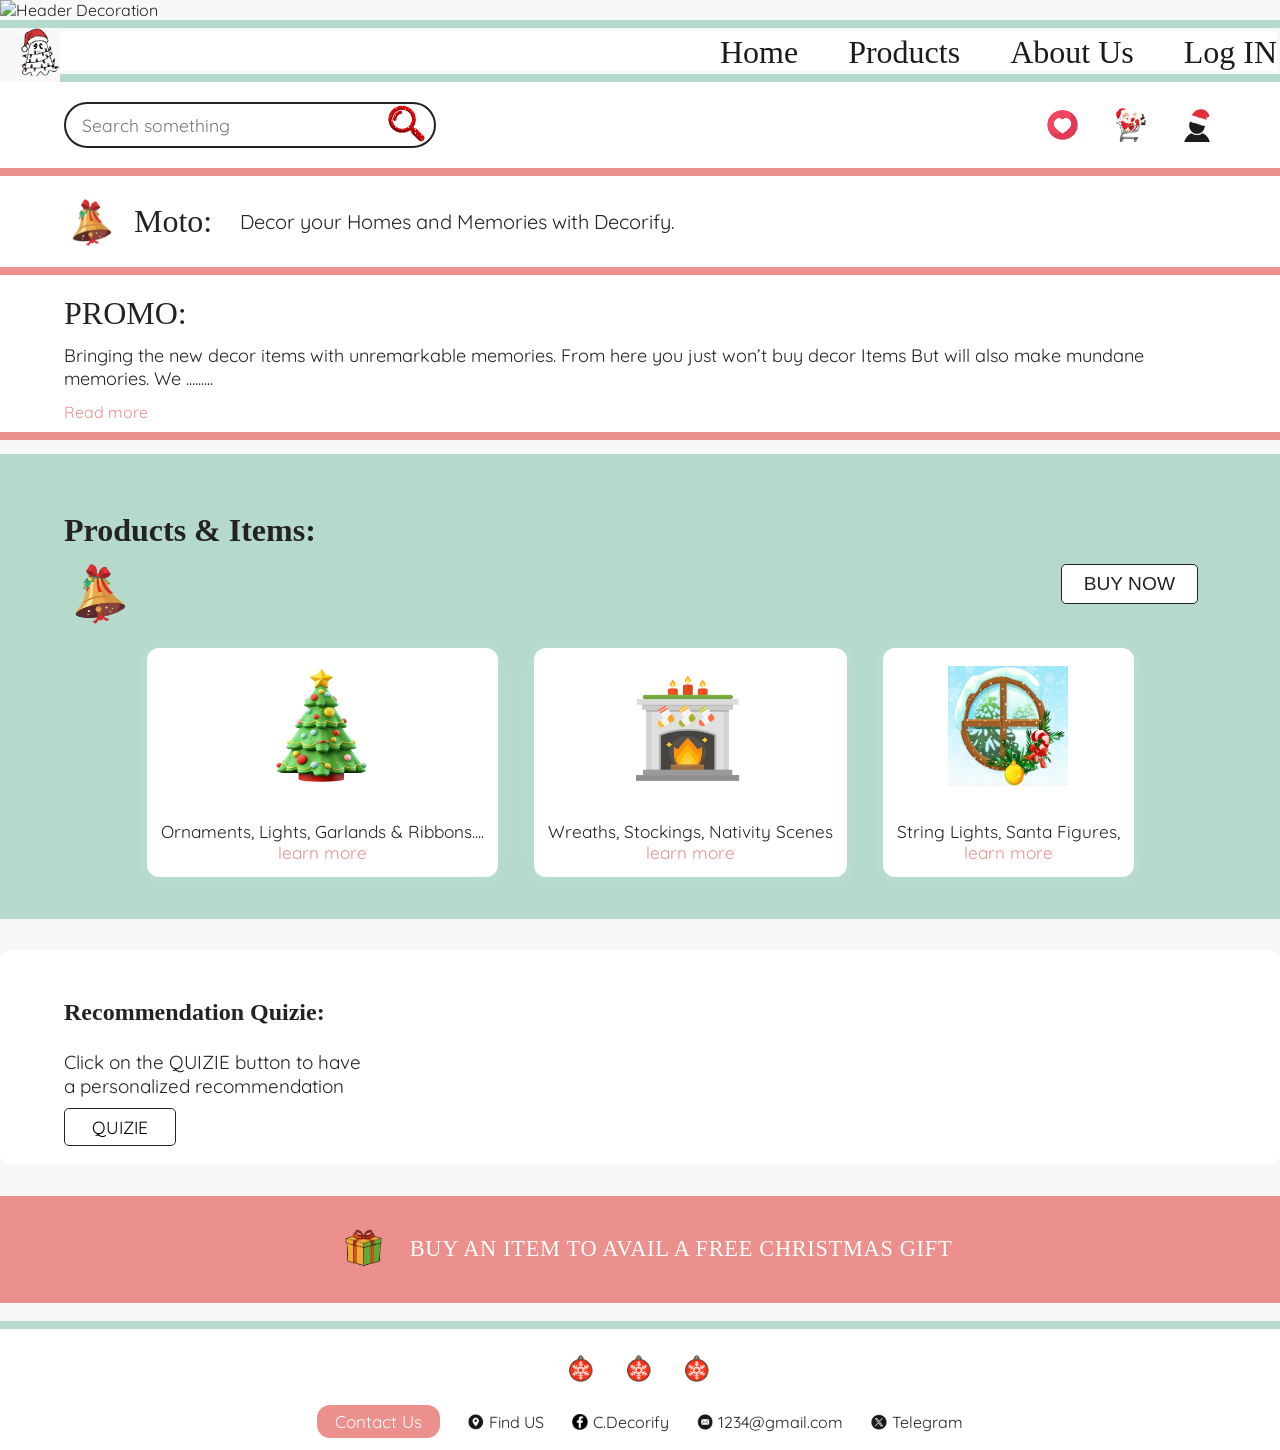
==== index.html @ a88d22b4 "Rename homepage.html to index.html" ====
<!DOCTYPE html>
<html lang="en">
<head>
<meta charset="UTF-8">
<meta name="viewport" content="width=device-width, initial-scale=1.0">
<title>Decorify Home</title>

<link  href="https://fonts.googleapis.com/css2?family=Mountains+of+Christmas:wght@700&family=Quicksand:wght@400;700&display=swap" rel="stylesheet">
    <link rel="stylesheet" href="css/homepage.css">
   <script>function notifyHome() {
    alert("You are on homepage");
}
function notifyProduct() {
    alert("You are on Productpage");
}
function notifyaboutus() {
    alert("You are on aboutus");
}</script>

</head>
<body>
     <header>
        <img src="assets/TOP.png" alt="Header Decoration" class="header-top-img" />
        <nav>
 <hr class="green-bar">
              <img src="assets/logo.png" alt="Logo" class="nav-logo">
            <ul class="nav-list">
              

         <li><a href="pages/homepage.html" class="mountain-font" onclick="notifyHome();">Home</a></li>
                <li><a href="pages/products.html" class="mountain-font"onclick="notifyProduct();">Products</a></li>
   <li><a href="pages/aboutus.html" class="mountain-font"onclick="notifyaboutus();">About Us</a></li>
                <li><a href="" class="mountain-font">Log IN</a></li>
            </ul>
            <hr class="green-bar">
        </nav>
    </header>
    <section class="search-section">
        <form class="search-bar">
            <input type="text" placeholder="Search something" class="search-input">
            <button type="submit" class="search-btn">
         <img src="assets/search.png" alt="Search" class="icon-search">
            </button>
        </form>
        <div class="icon-actions">
            <img src="assets/icon2.png" alt="Favorite" class="nav-icon">
            <img src="assets/cart.png" alt="Cart" class="nav-icon">
            <img src="assets/icon1.png" alt="User" class="nav-icon">
        </div>
    </section>
    <hr class="red-bar">

    <section class="moto-section">
        <img src="assets/decor3.png" class="moto-img" alt="Moto Icon">
   <span class="mountain-font moto-title">Moto:</span>
        <span class="quicksand-font moto-text">Decor your Homes and Memories with Decorify.</span>
    </section>
 

    <section class="promo-section">
        <span class="mountain-font promo-title">PROMO:</span>
        <p class="quicksand-font promo-desc">
            Bringing the new decor items with unremarkable memories. From here you
            just won’t buy decor Items But will also make mundane memories. We .........
        </p>
        <a href="#" class="promo-link">Read more</a>
    </section>

    <section class="products-section">
        <h2 class="mountain-font products-title">Products & Items:</h2>
        <img src="assets/decor3.png" class="products-decor">
        <button class="buy-now-btn quicksand-font">BUY NOW</button>
        <div class="products-grid">
       <div class="product-card">
                <img src="assets/trre1.png" class="product-img" alt="Tree">
                <p class="product-desc">Ornaments, Lights, Garlands & Ribbons....</p>
    <a href="#" class="learn-more-link">learn more</a>
            </div>
            <div class="product-card">
                <img src="assets/indoor.png" class="product-img" alt="Indoor">
                <p class="product-desc">Wreaths, Stockings, Nativity Scenes</p>
                <a href="#" class="learn-more-link">learn more</a>
            </div>
            <div class="product-card">
                <img src="assets/outdoor.png" class="product-img" alt="Outdoor">
          <p class="product-desc">String Lights, Santa Figures,</p>
                <a href="#" class="learn-more-link">learn more</a>
            </div>
        </div>
    </section>

    <section class="quiz-section">
        <h3 class="mountain-font quiz-title">Recommendation Quizie:</h3>
        <p class="quicksand-font quiz-desc">Click on the QUIZIE button to have<br> a personalized recommendation</p>
        <button class="quicksand-font quiz-btn">QUIZIE</button>
    </section>

    <section class="gift-banner">
        <img src="assets/gift.png" class="gift-img" alt="Gift">
        <span class="mountain-font">
<p>      BUY AN ITEM TO AVAIL A FREE CHRISTMAS GIFT</p>
        </span>
    </section>

    <footer>
 <div class="footer-row">
            <img src="assets/footer.png" alt="Footer Deco" class="footer-img">
      <img src="assets/footer.png" alt="Footer Deco" class="footer-img">
            <img src="assets/footer.png" alt="Footer Deco" class="footer-img">
        </div>
       <div class="footer-content">
            <button>Contact Us</button>
    <div class="footer-info">
       <img src="assets/loc.png" alt="Location Icon">
                <p>Find US</p>
            </div>
    <div class="footer-info">
                <img src="assets/fb.png" alt="Facebook Icon">
                <p>C.Decorify</p>
            </div>
            <div class="footer-info">
        <img src="assets/ml.png" alt="Email Icon">
                <p>1234@gmail.com</p>
            </div>
       <div class="footer-info">
                <img src="assets/x.png" alt="Telegram Icon">
                <p>Telegram</p>
            </div>
        </div>
    </footer>
</body>
</html>
---- css/homepage.css ----
body {
  margin: 0;
  background: #f8f8f8;
  color: #232323;
  font-family: 'Quicksand', Arial, sans-serif;
}

.header-top-img {
  width: 100%;
  display: block;
}

nav .green-bar {
  background: #b5dacb;
  height: 8px;
  border: none;
  margin: 0;
}
.nav-list {
  display: flex;
  align-items: right;
  justify-content: right;
  background: #fff;
  list-style: none;
  padding: 0;
  margin: 3px;
  font-size: 2rem;
  gap: 50px;
}
img.nav-logo 
{ width: 40px;
  float:left;
  margin-left: 20px;
  margin-bottom: 0px;

  
}
.nav-list a.mountain-font {
  font-family: 'Mountains of Christmas', cursive;
  text-decoration: none;
  color: #1b1b1b;
  font-size: 2rem;
}
.nav-list a.mountain-font:hover {
  color: #b22222;
}


.search-section {
  background: #fff;
  display: flex;
  align-items: center;
  justify-content: space-between;
  gap: 24px;
  padding: 20px 5%;
}
.search-bar {
  flex: 1;
  display: flex;
  align-items: center;
}
.search-input {
  width: 350px;
  height: 40px;
  border: 2px solid #222;
  border-radius: 24px;
  padding-left: 16px;
  font-size: 1.1rem;
  font-family: 'Quicksand', Arial, sans-serif;
}
.search-btn {
  background: transparent;
  border: none;
  margin-left: -55px;
  cursor: pointer;
}
.icon-search { width: 38px; }
.icon-actions {
  display: flex;
  align-items: center;
  gap: 32px;
}
.nav-icon { width: 36px; }

.red-bar {
  background: #ec908d;
  height: 8px;
  border: none;
  margin: 0;
}


.moto-section {
  display: flex;
  align-items: center;
  background: #fff;
  padding: 18px 5%;
  gap: 16px;
}
.moto-img { width: 54px; }
.moto-title {
  font-size: 2rem;
  font-family: 'Mountains of Christmas', cursive;
  margin-right: 12px;
}
.moto-text {
  font-size: 1.25rem;
  font-family: 'Quicksand', Arial, sans-serif;
}


.promo-section {
  background: #fff;
  border-top: 8px solid #ec908d;
  border-bottom: 8px solid #ec908d;
  padding: 20px 5% 10px 5%;
  margin-bottom: 14px;
}
.promo-title {
  font-size: 2rem;
  font-family: 'Mountains of Christmas', cursive;
  display: block;
}
.promo-desc {
  margin: 12px 0;
  font-size: 1.13rem;
  font-family: 'Quicksand', Arial, sans-serif;
}
.promo-link {
  color: #ec908d;
  font-size: 1rem;
  font-family: 'Quicksand', Arial, sans-serif;
  text-decoration: none;
}


.products-section {
  background: #b5dacb;
  padding: 32px 5% 32px 5%;
}
.products-title {
  font-family: 'Mountains of Christmas', cursive;
  font-size: 2rem;
  margin-bottom: 8px;
}
.products-decor
 {
  display: block;
  margin-bottom: 10px;
  width: 70px;
}
.buy-now-btn {
  float: right;
  margin-top: -74px;
  margin-right: 18px;
  padding: 8px 22px;
  font-size: 1.2rem;
  border: 1px solid #232323;
  border-radius: 5px;
  background: #fff;
  color: #232323;
  cursor: pointer;
}
.products-grid {
  display: flex;
  gap: 36px;
  justify-content: center;
  margin-top: 20px;
  margin-bottom: 10px;
}
.product-card {
  background: #fff;
  border-radius: 12px;
  box-shadow: 0 2px 15px #bdd;
  padding: 18px 14px 14px 14px;
  text-align: center;
}
.product-img {
  width: 120px;
  height: 120px;
  margin-bottom: 14px;
}
.product-desc {
  font-family: 'Quicksand', Arial, sans-serif;
  font-size: 1.08rem;
  margin-bottom: 0px;
}
.learn-more-link {
  color: #ec908d;
  text-decoration: none;
  font-size: 1.07rem;
  font-family: 'Quicksand', Arial, sans-serif;
}

.quiz-section {
  padding: 24px 5% 18px 5%;
  background: #fff;
  border-radius: 9px;
  margin: 32px 0;
}
.quiz-title {
  font-size: 1.5rem;
  font-family: 'Mountains of Christmas', cursive;
}
.quiz-desc {
  font-family: 'Quicksand', Arial, sans-serif;
  font-size: 1.18rem;
  margin: 10px 0;
}
.quiz-btn {
  font-family: 'Quicksand', Arial, sans-serif;
  font-size: 1.1rem;
  border: 1px solid #232323;
  border-radius: 5px;
  background: #fff;
  padding: 7px 27px;
  cursor: pointer;
}


.gift-banner {
  margin: 24px 0 0 0;
  background: #ec908d;
  color: #fff;
  padding: 18px 0;
  text-align: center;
  font-size: 1.4rem;
  font-family: 'Mountains of Christmas', cursive;
  letter-spacing: .03em;
  display: flex;
  align-items: center;
  justify-content: center;
  gap: 18px;
}
.gift-img 
{ 
  width: 54px;
  float: left;
  margin-left: 10px;
}


footer {
  margin-top: 18px;
  background: #fff;
  border-top: 8px solid #b5dacb;
  padding: 22px 0 12px 0;
  font-size: 1.05rem;
}

.footer-row {
  display: flex;
  align-items: center;
  justify-content: center;
  gap: 22px;
}

.footer-img {
  width: 36px;
}

.footer-content {
  display: flex;
  align-items: center;
  justify-content: center;
  gap: 28px;
  flex-wrap: wrap;
  margin-top: 18px;
}

.footer-content button {
  background: #ec908d;
  color: #fff;
  border: none;
  padding: 6px 18px;
  border-radius: 13px;
  cursor: pointer;
  font-family: 'Quicksand', Arial, sans-serif;
  font-size: 1.07rem;
}

.footer-info {
  display: flex;
  align-items: center;
  gap: 5px;
}

.footer-info img {
  width: 16px;
  height: 16px;
}

.footer-info p {
  margin: 0;
  font-size: 1rem;
}

@media (max-width:1200px) {
  .products-grid { flex-direction: column; align-items: center; }
  .footer-bottom { flex-direction: column; gap: 6px; }
  .search-section, .moto-section, .promo-section, .products-section, .quiz-section { padding-left: 2%; padding-right: 2%; }
}
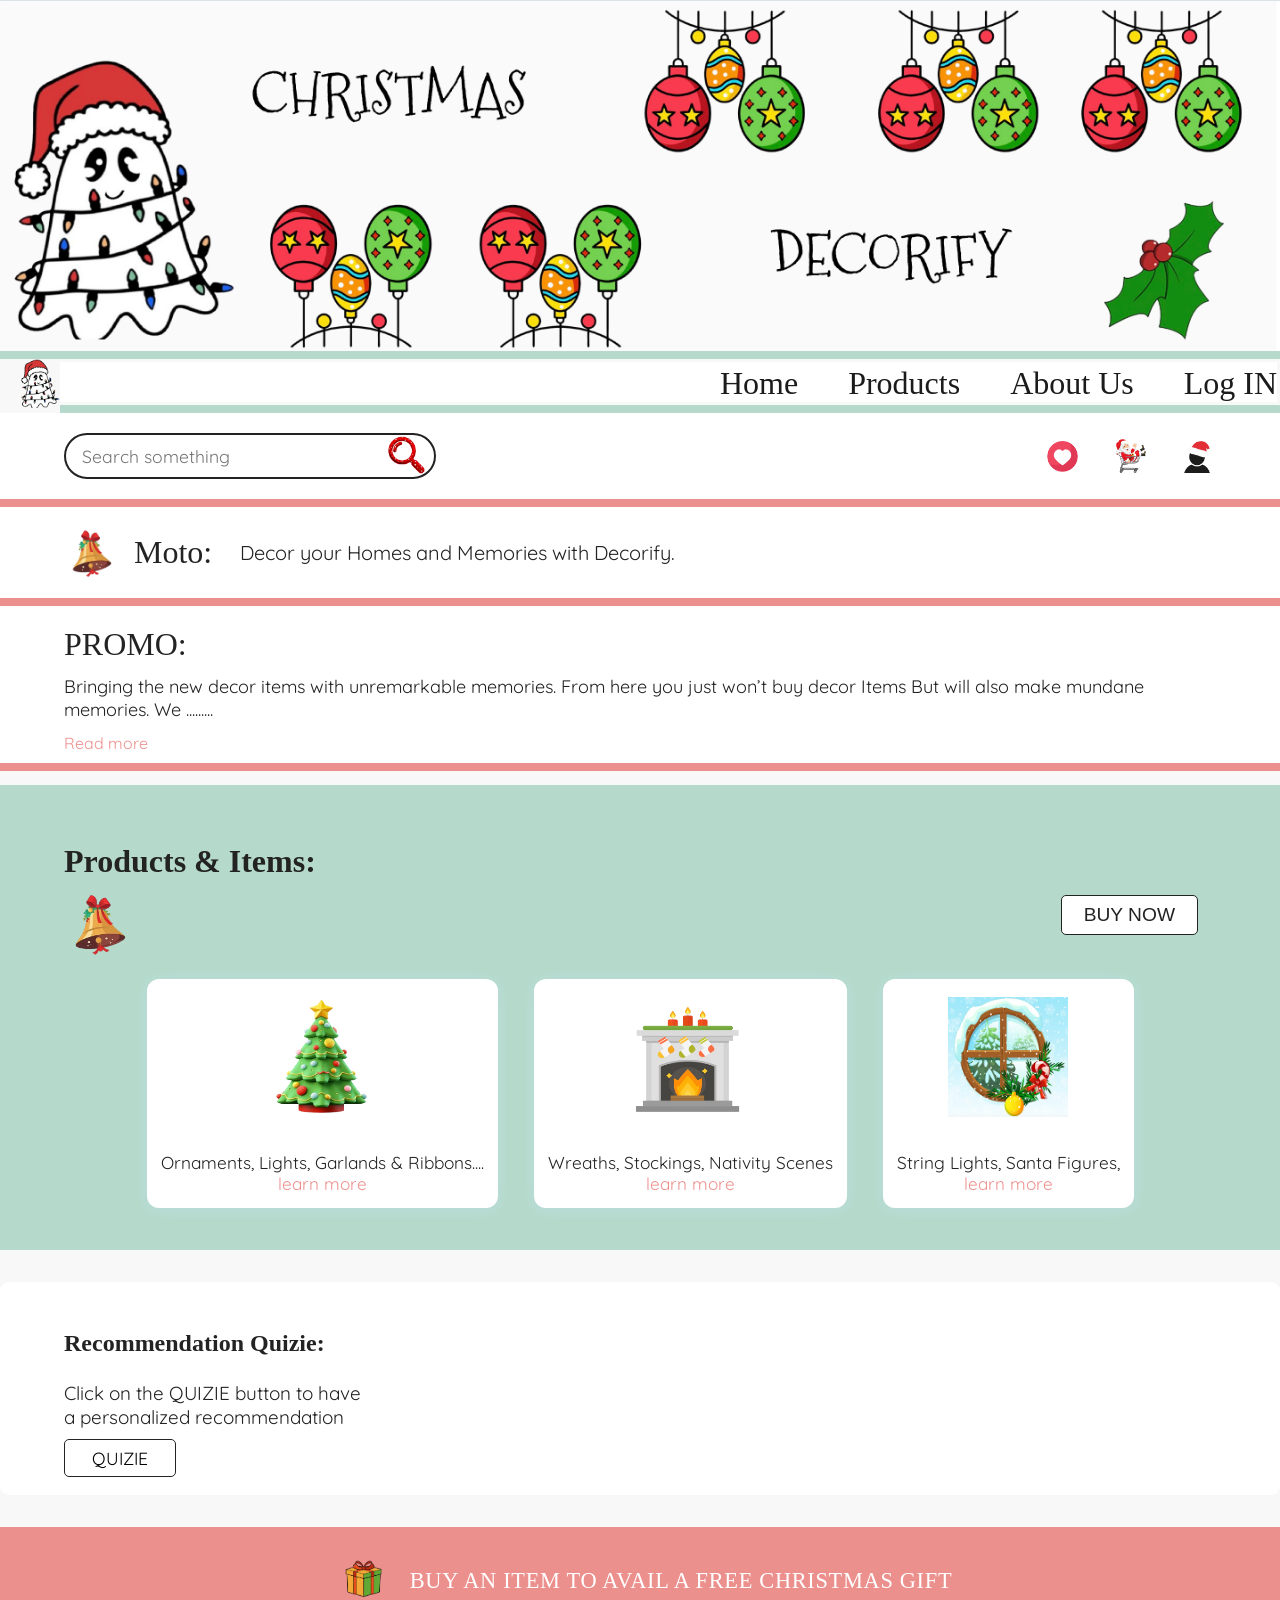
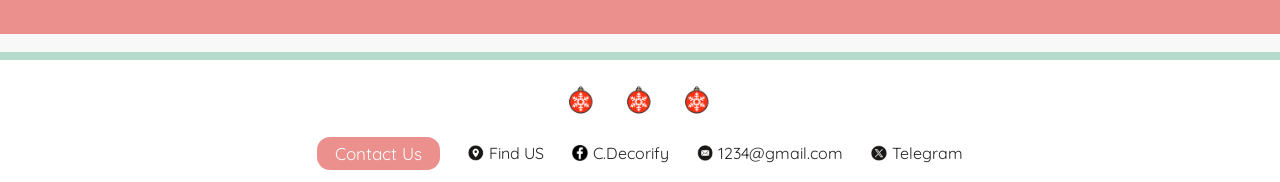
==== commit 92890bc5: "final fix commit" ====
--- a/index.html
+++ b/index.html
@@ -20,14 +20,14 @@
 </head>
 <body>
      <header>
-        <img src="assets/TOP.png" alt="Header Decoration" class="header-top-img" />
+        <img src="assets/top.png" alt="Header Decoration" class="header-top-img" />
         <nav>
  <hr class="green-bar">
               <img src="assets/logo.png" alt="Logo" class="nav-logo">
             <ul class="nav-list">
               
 
-         <li><a href="pages/homepage.html" class="mountain-font" onclick="notifyHome();">Home</a></li>
+         <li><a href="index.html" class="mountain-font" onclick="notifyHome();">Home</a></li>
                 <li><a href="pages/products.html" class="mountain-font"onclick="notifyProduct();">Products</a></li>
    <li><a href="pages/aboutus.html" class="mountain-font"onclick="notifyaboutus();">About Us</a></li>
                 <li><a href="" class="mountain-font">Log IN</a></li>
